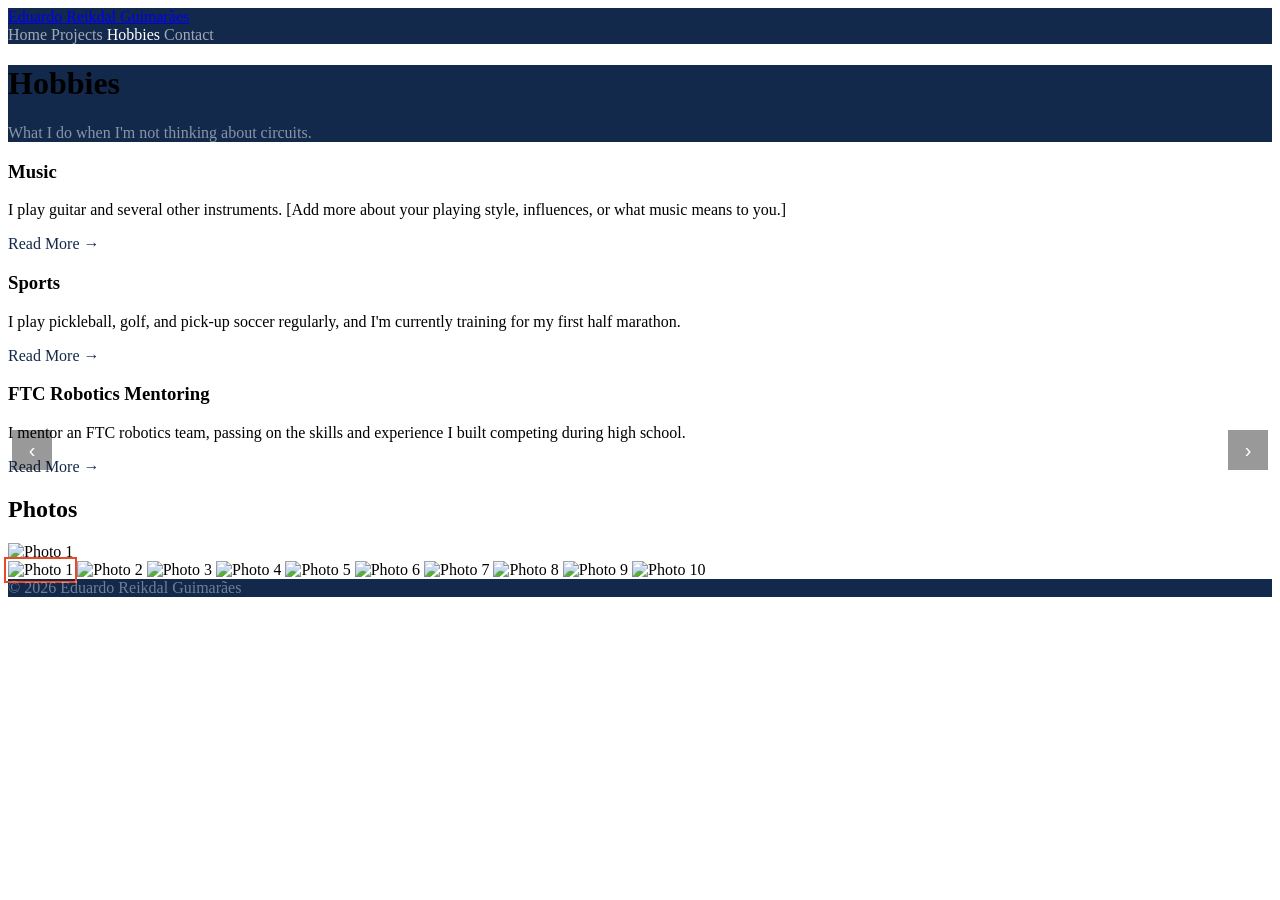
==== off-duty.html @ 83d5f340 "Initial portfolio site HTML/CSS/Tailwind portfolio with pages for projects, hobbies, and contact.  C" ====
<!DOCTYPE html>
<html lang="en">
<head>
  <meta charset="UTF-8" />
  <meta name="viewport" content="width=device-width, initial-scale=1.0" />
  <title>Hobbies — Eduardo Reikdal Guimaraes</title>
  <script src="https://cdn.tailwindcss.com"></script>
  <link rel="stylesheet" href="style.css" />
  <style>
    .thumb-active {
      outline: 2px solid var(--orange);
      outline-offset: 2px;
    }
    .carousel-btn {
      position: absolute;
      top: 50%;
      transform: translateY(-50%);
      background: rgba(0, 0, 0, 0.4);
      color: white;
      border: none;
      width: 2.5rem;
      height: 2.5rem;
      display: flex;
      align-items: center;
      justify-content: center;
      cursor: pointer;
      transition: background 0.15s;
      font-size: 1.25rem;
      line-height: 1;
    }
    .carousel-btn:hover {
      background: rgba(0, 0, 0, 0.65);
    }
  </style>
</head>
<body class="bg-white text-gray-900 font-sans">

  <!-- NAV -->
  <header style="background-color: var(--navy);" class="px-6 py-4">
    <div class="max-w-3xl mx-auto flex items-center justify-between">
      <a href="index.html" class="text-white font-semibold text-sm hover:opacity-80">
        Eduardo Reikdal Guimarães
      </a>
      <nav class="flex gap-6 text-sm">
        <a href="index.html"    class="nav-link">Home</a>
        <a href="projects.html" class="nav-link">Projects</a>
        <a href="off-duty.html" class="nav-link nav-link--active">Hobbies</a>
        <a href="contact.html"  class="nav-link">Contact</a>
      </nav>
    </div>
  </header>

  <!-- PAGE HEADER -->
  <div style="background-color: var(--navy);" class="px-6 pt-10 pb-14 border-t border-white/10">
    <div class="max-w-3xl mx-auto">
      <h1 class="text-3xl font-semibold text-white mb-2">Hobbies</h1>
      <p class="text-sm" style="color: rgba(255,255,255,0.5);">
        What I do when I'm not thinking about circuits.
      </p>
    </div>
  </div>

  <!-- ═══════════════════════════════════════════════════════
       HOBBY BLURBS
       ═══════════════════════════════════════════════════════ -->
  <section class="max-w-3xl mx-auto px-6 py-16">
    <div class="grid gap-8 sm:grid-cols-2">

      <div class="flex flex-col">
        <h3 class="text-sm font-semibold text-gray-800 mb-2">Music</h3>
        <p class="text-sm leading-relaxed text-gray-500 mb-3">
          I play guitar and several other instruments. [Add more about your playing style, influences, or what music means to you.]
        </p>
        <a href="hobbies/music.html" class="text-sm mt-auto card-link">Read More →</a>
      </div>

      <div class="flex flex-col">
        <h3 class="text-sm font-semibold text-gray-800 mb-2">Sports</h3>
        <p class="text-sm leading-relaxed text-gray-500 mb-3">
          I play pickleball, golf, and pick-up soccer regularly, and I'm currently training for my first half marathon.
        </p>
        <a href="hobbies/sports.html" class="text-sm mt-auto card-link">Read More →</a>
      </div>

      <div class="flex flex-col">
        <h3 class="text-sm font-semibold text-gray-800 mb-2">FTC Robotics Mentoring</h3>
        <p class="text-sm leading-relaxed text-gray-500 mb-3">
          I mentor an FTC robotics team, passing on the skills and experience I built competing during high school.
        </p>
        <a href="hobbies/ftc-mentoring.html" class="text-sm mt-auto card-link">Read More →</a>
      </div>

    </div>
  </section>

  <!-- ═══════════════════════════════════════════════════════
       PHOTO CAROUSEL
       ═══════════════════════════════════════════════════════ -->
  <section class="max-w-3xl mx-auto px-6 py-16 border-t border-gray-100">
    <h2 class="text-xs font-semibold uppercase tracking-widest text-gray-400 mb-6">Photos</h2>

    <!-- Main image display -->
    <div class="relative" id="carousel">
      <img
        id="carousel-main"
        src="assets/images/placeholder.jpg"
        alt="Hobby photo"
        class="w-full aspect-video object-cover bg-gray-100 block"
      />
      <!-- Caption overlay -->
      <div
        id="carousel-caption"
        class="absolute bottom-0 left-0 right-0 px-4 py-2 text-xs text-white"
        style="background: rgba(0,0,0,0.35);"
      ></div>
      <!-- Prev / Next buttons -->
      <button class="carousel-btn" style="left: 0.75rem;" onclick="carouselStep(-1)" aria-label="Previous photo">&#8249;</button>
      <button class="carousel-btn" style="right: 0.75rem;" onclick="carouselStep(1)" aria-label="Next photo">&#8250;</button>
    </div>

    <!-- Thumbnail strip -->
    <!-- [ADD more <img> tags here as you add photos. Keep src, alt, and onclick index in sync.] -->
    <div id="carousel-thumbs" class="flex gap-2 mt-3 overflow-x-auto pb-1">
      <img src="assets/images/placeholder.jpg" alt="Photo 1"  class="w-16 h-16 object-cover flex-shrink-0 cursor-pointer bg-gray-100" onclick="carouselGo(0)" />
      <img src="assets/images/placeholder.jpg" alt="Photo 2"  class="w-16 h-16 object-cover flex-shrink-0 cursor-pointer bg-gray-100" onclick="carouselGo(1)" />
      <img src="assets/images/placeholder.jpg" alt="Photo 3"  class="w-16 h-16 object-cover flex-shrink-0 cursor-pointer bg-gray-100" onclick="carouselGo(2)" />
      <img src="assets/images/placeholder.jpg" alt="Photo 4"  class="w-16 h-16 object-cover flex-shrink-0 cursor-pointer bg-gray-100" onclick="carouselGo(3)" />
      <img src="assets/images/placeholder.jpg" alt="Photo 5"  class="w-16 h-16 object-cover flex-shrink-0 cursor-pointer bg-gray-100" onclick="carouselGo(4)" />
      <img src="assets/images/placeholder.jpg" alt="Photo 6"  class="w-16 h-16 object-cover flex-shrink-0 cursor-pointer bg-gray-100" onclick="carouselGo(5)" />
      <img src="assets/images/placeholder.jpg" alt="Photo 7"  class="w-16 h-16 object-cover flex-shrink-0 cursor-pointer bg-gray-100" onclick="carouselGo(6)" />
      <img src="assets/images/placeholder.jpg" alt="Photo 8"  class="w-16 h-16 object-cover flex-shrink-0 cursor-pointer bg-gray-100" onclick="carouselGo(7)" />
      <img src="assets/images/placeholder.jpg" alt="Photo 9"  class="w-16 h-16 object-cover flex-shrink-0 cursor-pointer bg-gray-100" onclick="carouselGo(8)" />
      <img src="assets/images/placeholder.jpg" alt="Photo 10" class="w-16 h-16 object-cover flex-shrink-0 cursor-pointer bg-gray-100" onclick="carouselGo(9)" />
    </div>
  </section>

  <!-- FOOTER -->
  <footer style="background-color: var(--navy);" class="px-6 py-6 mt-8">
    <div class="max-w-3xl mx-auto text-xs" style="color: rgba(255,255,255,0.4);">
      &copy; 2026 Eduardo Reikdal Guimarães
    </div>
  </footer>

  <script>
    // [UPDATE captions array to match your actual photos, in order]
    const captions = [
      '',
      '',
      '',
      '',
      '',
      '',
      '',
      '',
      '',
      '',
    ];

    let current = 0;
    let timer;

    const mainImg  = document.getElementById('carousel-main');
    const captionEl = document.getElementById('carousel-caption');
    const thumbs   = document.querySelectorAll('#carousel-thumbs img');
    const total    = thumbs.length;

    function carouselGo(index) {
      thumbs[current].classList.remove('thumb-active');
      current = (index + total) % total;
      mainImg.src = thumbs[current].src;
      mainImg.alt = thumbs[current].alt;
      captionEl.textContent = captions[current] || '';
      thumbs[current].classList.add('thumb-active');
      thumbs[current].scrollIntoView({ behavior: 'smooth', block: 'nearest', inline: 'nearest' });
      resetTimer();
    }

    function carouselStep(dir) { carouselGo(current + dir); }

    function resetTimer() {
      clearInterval(timer);
      timer = setInterval(() => carouselStep(1), 4000);
    }

    document.getElementById('carousel').addEventListener('mouseenter', () => clearInterval(timer));
    document.getElementById('carousel').addEventListener('mouseleave', resetTimer);

    carouselGo(0);
  </script>

</body>
</html>
---- style.css ----
/* ═══════════════════════════════════════════════════════════
   Shared styles — supplements Tailwind CDN utilities
   Colors: Navy (#13294B) primary · White secondary · Illini Orange (#E84A27) accent (hover/CTA only)
   ═══════════════════════════════════════════════════════════ */

:root {
  --navy:  #13294B;
  --orange: #E84A27;
}

html {
  scroll-behavior: smooth;
}

/* ── Navigation ─────────────────────────────────────────────
   Default: dim white  |  Hover: orange  |  Active: full white
   ─────────────────────────────────────────────────────────── */
.nav-link {
  color: rgba(255, 255, 255, 0.6);
  text-decoration: none;
  transition: color 0.15s;
}
.nav-link:hover {
  color: var(--orange);
}
.nav-link--active {
  color: #ffffff;
}

/* ── CTA Buttons ────────────────────────────────────────────
   Used only on the hero section of index.html.
   Orange appears on hover — the "unique scenario" for the accent color.
   ─────────────────────────────────────────────────────────── */
.btn-primary {
  display: inline-block;
  padding: 0.6rem 1.375rem;
  background: #ffffff;
  color: var(--navy);
  font-size: 0.875rem;
  font-weight: 500;
  border: 2px solid #ffffff;
  text-decoration: none;
  transition: background 0.15s, border-color 0.15s, color 0.15s;
}
.btn-primary:hover {
  background: var(--orange);
  border-color: var(--orange);
  color: #ffffff;
}

.btn-secondary {
  display: inline-block;
  padding: 0.6rem 1.375rem;
  background: transparent;
  color: rgba(255, 255, 255, 0.8);
  font-size: 0.875rem;
  font-weight: 500;
  border: 2px solid rgba(255, 255, 255, 0.3);
  text-decoration: none;
  transition: border-color 0.15s, color 0.15s;
}
.btn-secondary:hover {
  border-color: var(--orange);
  color: var(--orange);
}

/* ── Project image / card ───────────────────────────────────
   16:9 ratio matches the 1920×1080 photos that will replace placeholders.
   ─────────────────────────────────────────────────────────── */
.project-img {
  width: 100%;
  aspect-ratio: 16 / 9;
  object-fit: cover;
  background-color: #d1d5db;
  display: block;
}

.card-link {
  color: var(--navy);
  text-decoration: none;
  transition: color 0.15s;
}
.card-link:hover {
  color: var(--orange);
}

/* ── Contact link ───────────────────────────────────────────*/
.contact-link {
  color: var(--navy);
  text-decoration: none;
  transition: color 0.15s;
}
.contact-link:hover {
  color: var(--orange);
}

/* ── Leadership / writing cards ─────────────────────────────
   Shared by both the Leadership section (index.html) and
   the Creative Writing section (off-duty.html).
   ─────────────────────────────────────────────────────────── */
.leadership-card {
  border: 1px solid #e5e7eb;
  padding: 1.25rem 1.5rem;
}
.leadership-card__title {
  font-size: 0.875rem;
  font-weight: 600;
  color: var(--navy);
  margin-bottom: 0.5rem;
}
.leadership-card__body {
  font-size: 0.875rem;
  color: #6b7280;
  line-height: 1.65;
}

/* ── Embed placeholders ─────────────────────────────────────
   Used in off-duty.html for audio and video slots.
   Replace the inner placeholder text with real <audio>/<video>/iframe.
   ─────────────────────────────────────────────────────────── */
.embed-placeholder {
  width: 100%;
  aspect-ratio: 16 / 9;
  background: #f9fafb;
  border: 2px dashed #d1d5db;
  display: flex;
  align-items: center;
  justify-content: center;
  color: #9ca3af;
  font-size: 0.8125rem;
}
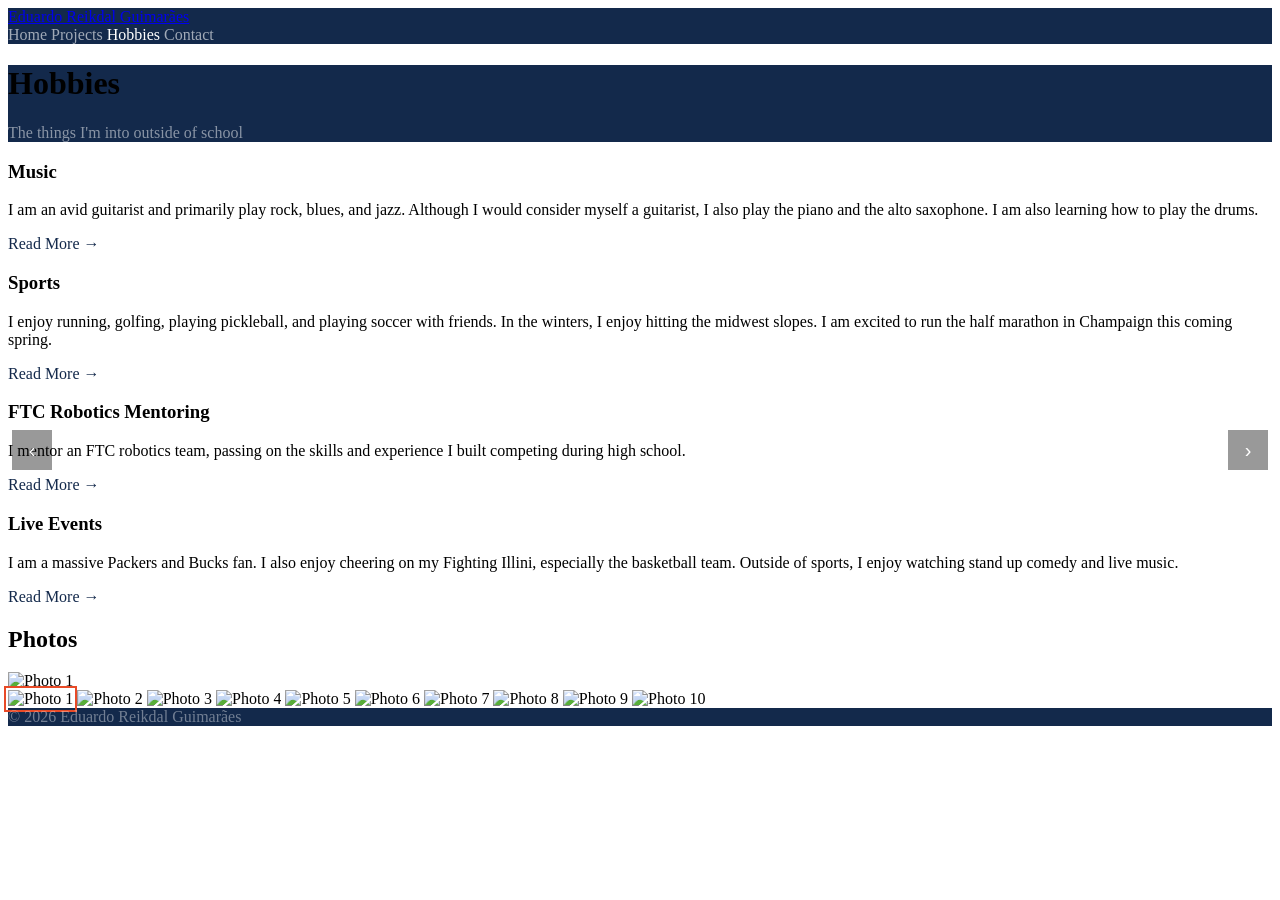
==== commit 9c99d5ca: "Add Live Events hobby page and update content placeholders Co-Authored-By: Claude Sonnet 4.6 <norepl" ====
--- a/off-duty.html
+++ b/off-duty.html
@@ -55,7 +55,7 @@
     <div class="max-w-3xl mx-auto">
       <h1 class="text-3xl font-semibold text-white mb-2">Hobbies</h1>
       <p class="text-sm" style="color: rgba(255,255,255,0.5);">
-        What I do when I'm not thinking about circuits.
+        The things I'm into outside of school
       </p>
     </div>
   </div>
@@ -69,7 +69,7 @@
       <div class="flex flex-col">
         <h3 class="text-sm font-semibold text-gray-800 mb-2">Music</h3>
         <p class="text-sm leading-relaxed text-gray-500 mb-3">
-          I play guitar and several other instruments. [Add more about your playing style, influences, or what music means to you.]
+          I am an avid guitarist and primarily play rock, blues, and jazz. Although I would consider myself a guitarist, I also play the piano and the alto saxophone. I am also learning how to play the drums.
         </p>
         <a href="hobbies/music.html" class="text-sm mt-auto card-link">Read More →</a>
       </div>
@@ -77,7 +77,7 @@
       <div class="flex flex-col">
         <h3 class="text-sm font-semibold text-gray-800 mb-2">Sports</h3>
         <p class="text-sm leading-relaxed text-gray-500 mb-3">
-          I play pickleball, golf, and pick-up soccer regularly, and I'm currently training for my first half marathon.
+          I enjoy running, golfing, playing pickleball, and playing soccer with friends. In the winters, I enjoy hitting the midwest slopes. I am excited to run the half marathon in Champaign this coming spring.
         </p>
         <a href="hobbies/sports.html" class="text-sm mt-auto card-link">Read More →</a>
       </div>
@@ -88,6 +88,14 @@
           I mentor an FTC robotics team, passing on the skills and experience I built competing during high school.
         </p>
         <a href="hobbies/ftc-mentoring.html" class="text-sm mt-auto card-link">Read More →</a>
+      </div>
+
+      <div class="flex flex-col">
+        <h3 class="text-sm font-semibold text-gray-800 mb-2">Live Events</h3>
+        <p class="text-sm leading-relaxed text-gray-500 mb-3">
+          I am a massive Packers and Bucks fan. I also enjoy cheering on my Fighting Illini, especially the basketball team. Outside of sports, I enjoy watching stand up comedy and live music.
+        </p>
+        <a href="hobbies/live-events.html" class="text-sm mt-auto card-link">Read More →</a>
       </div>
 
     </div>
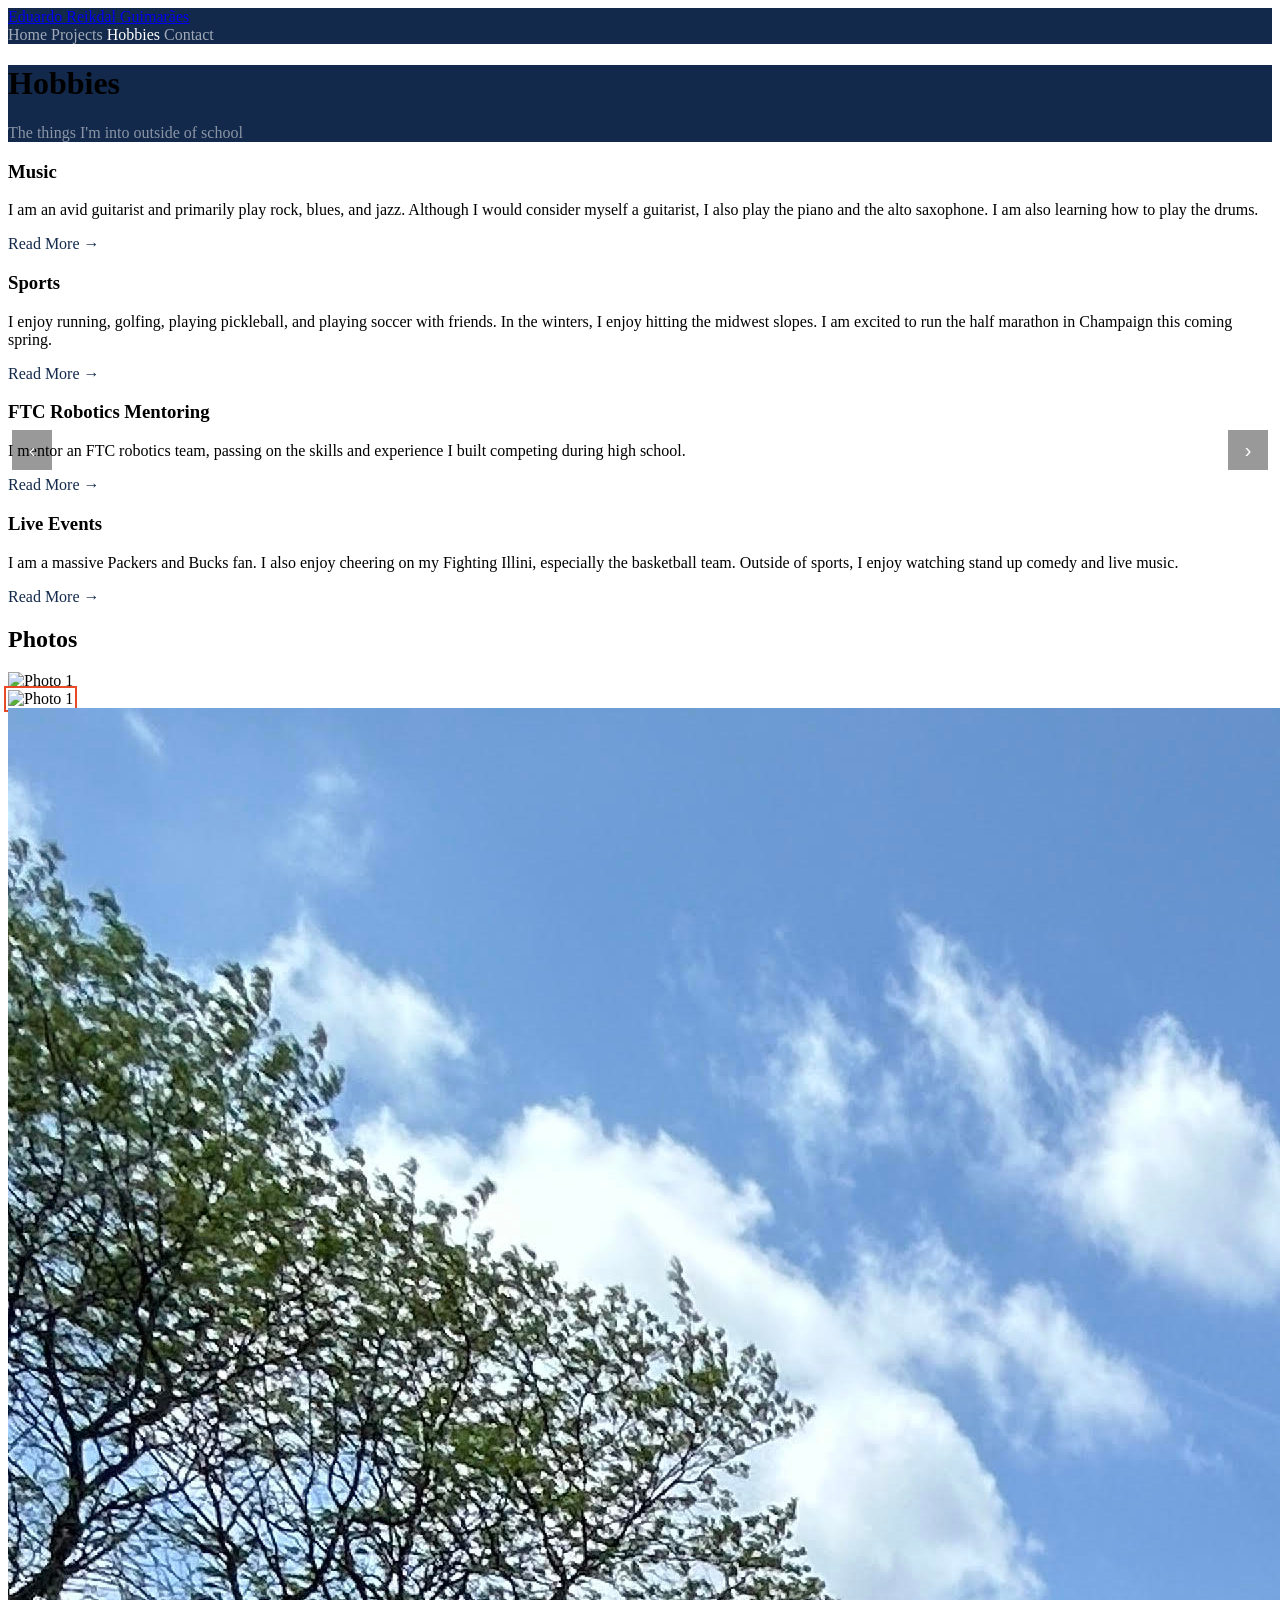
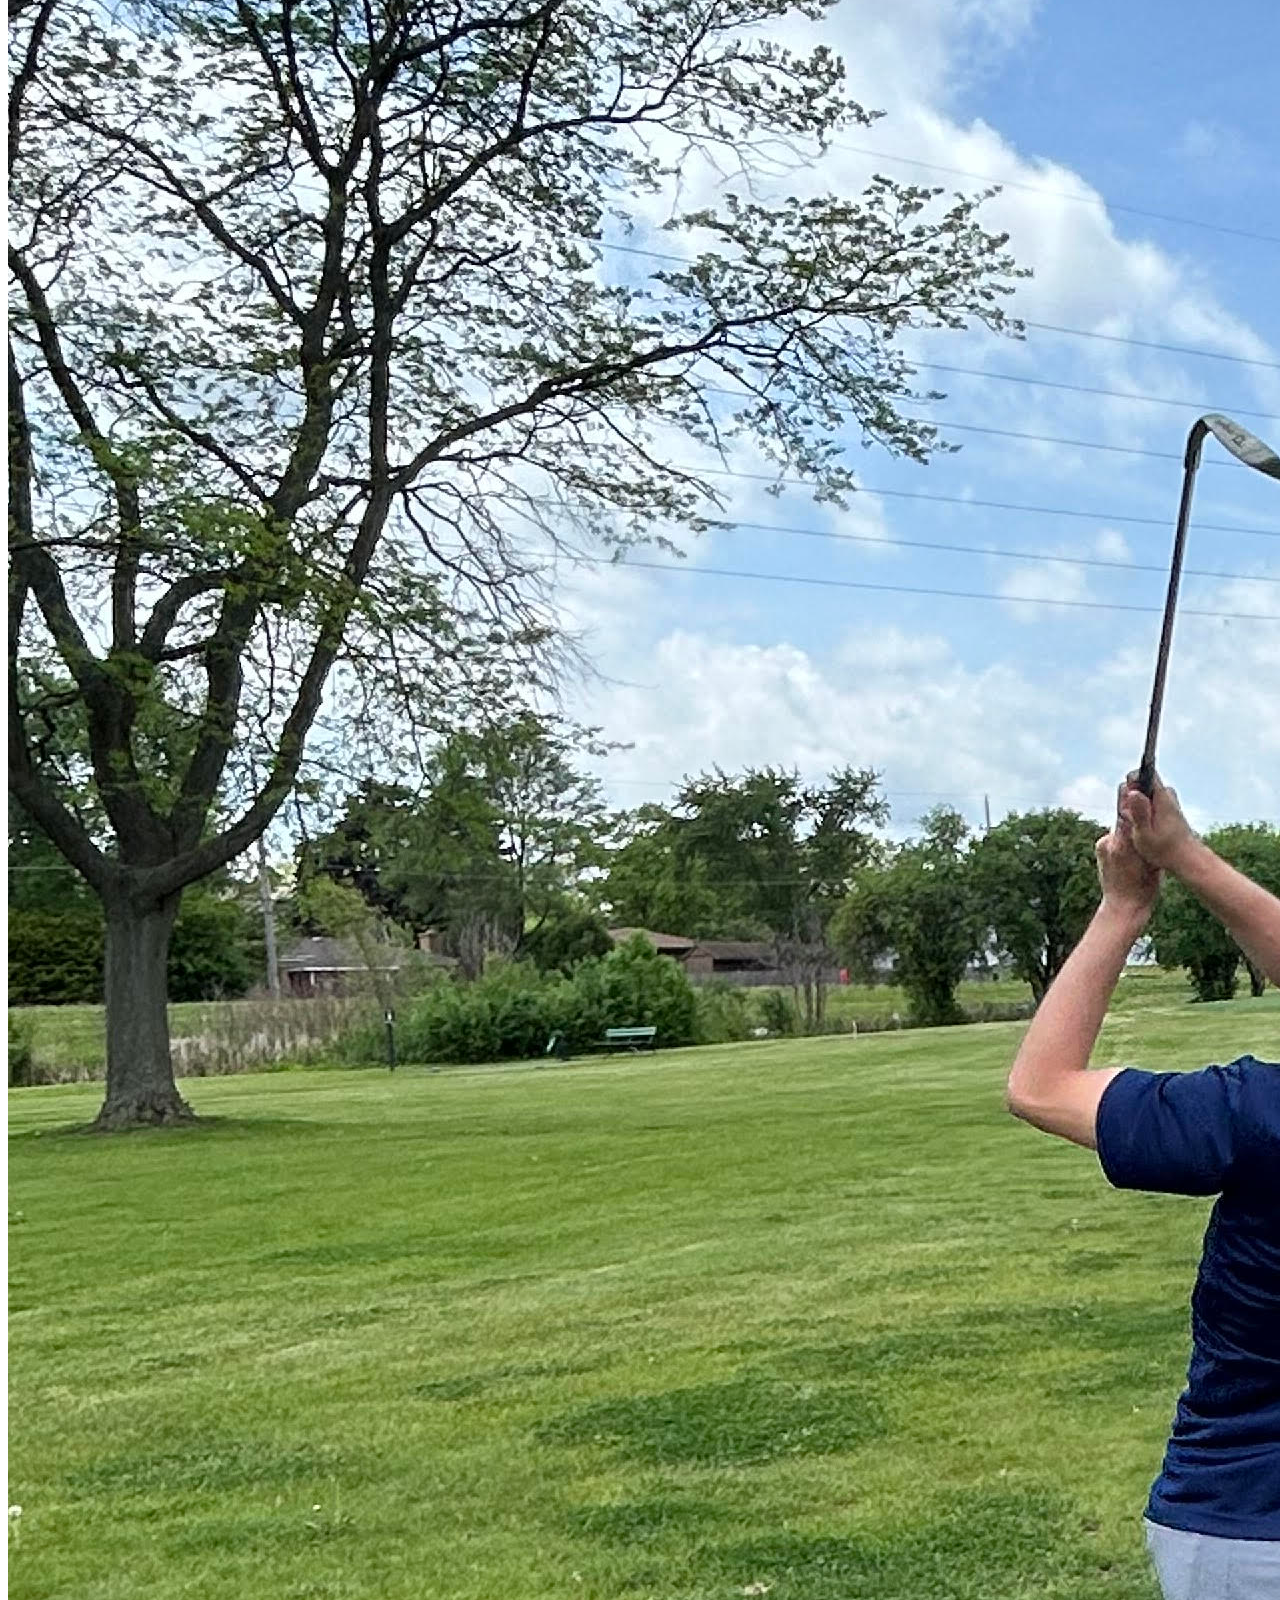
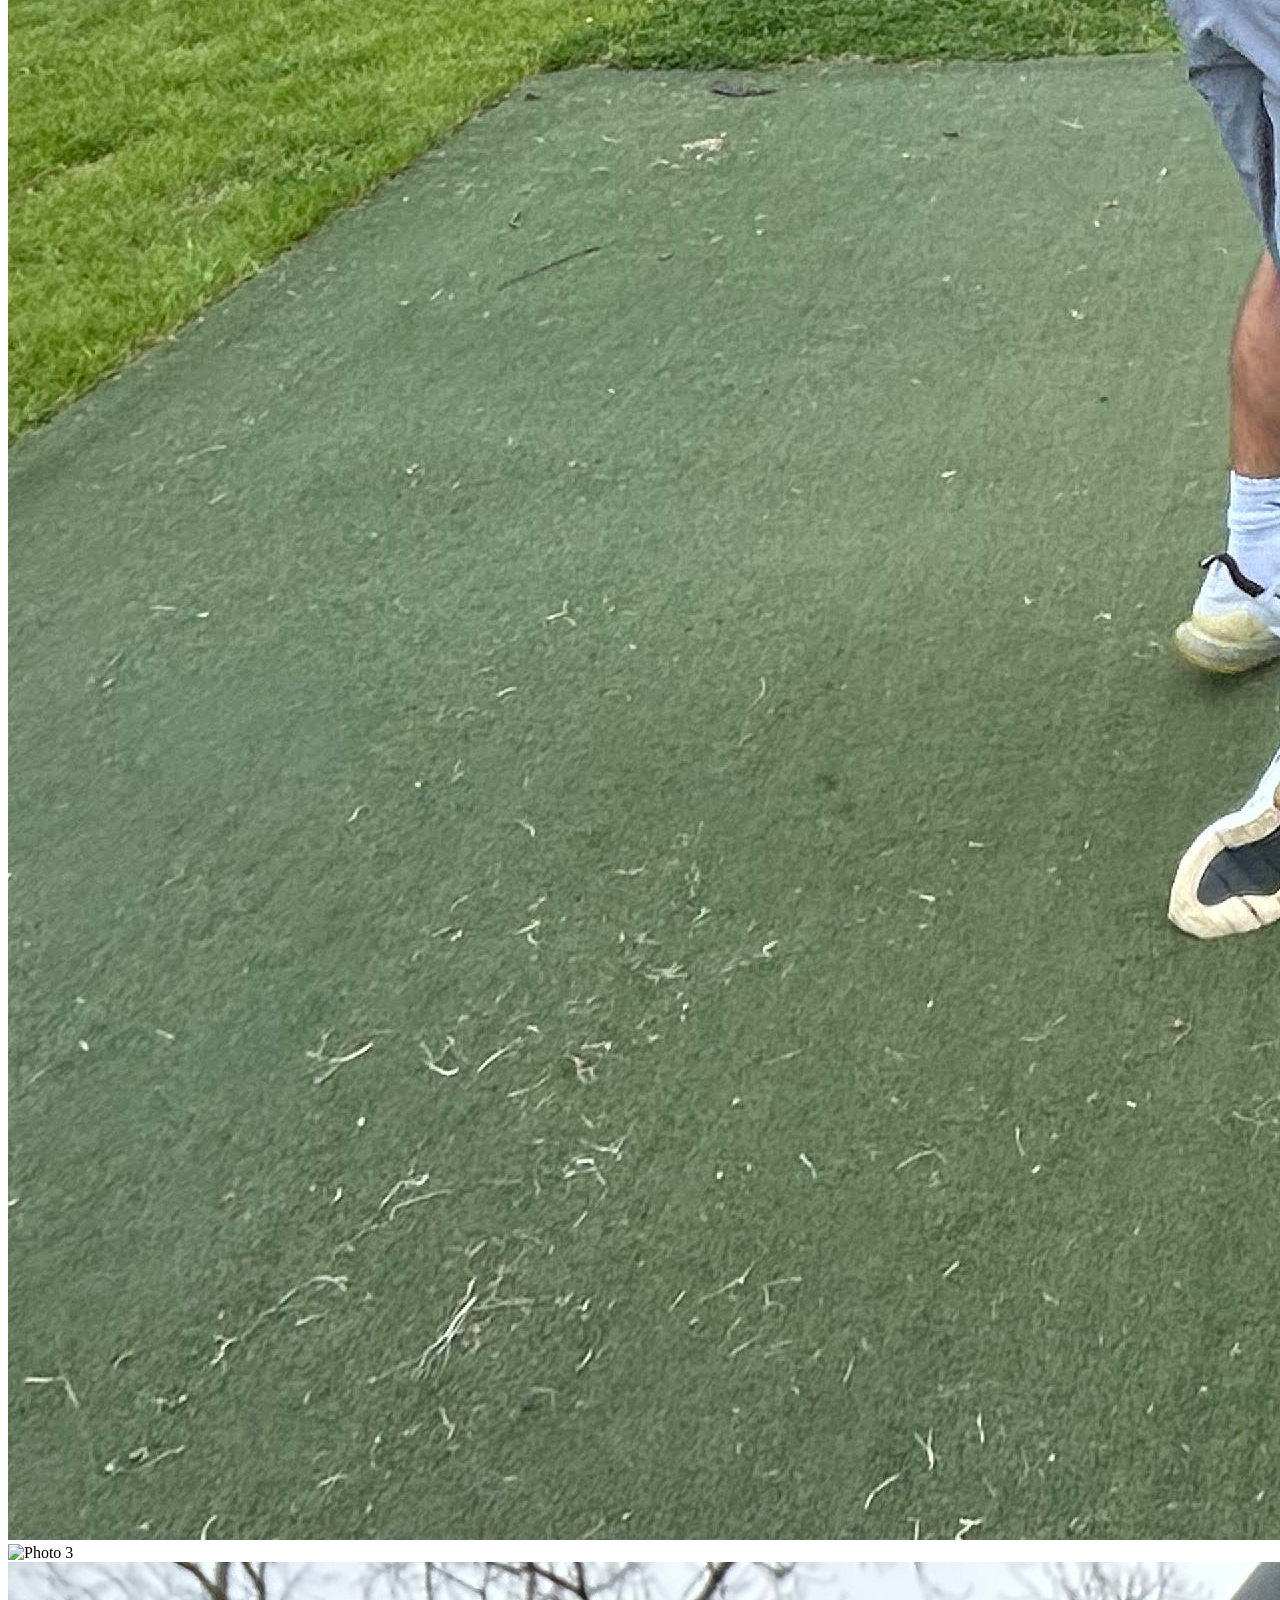
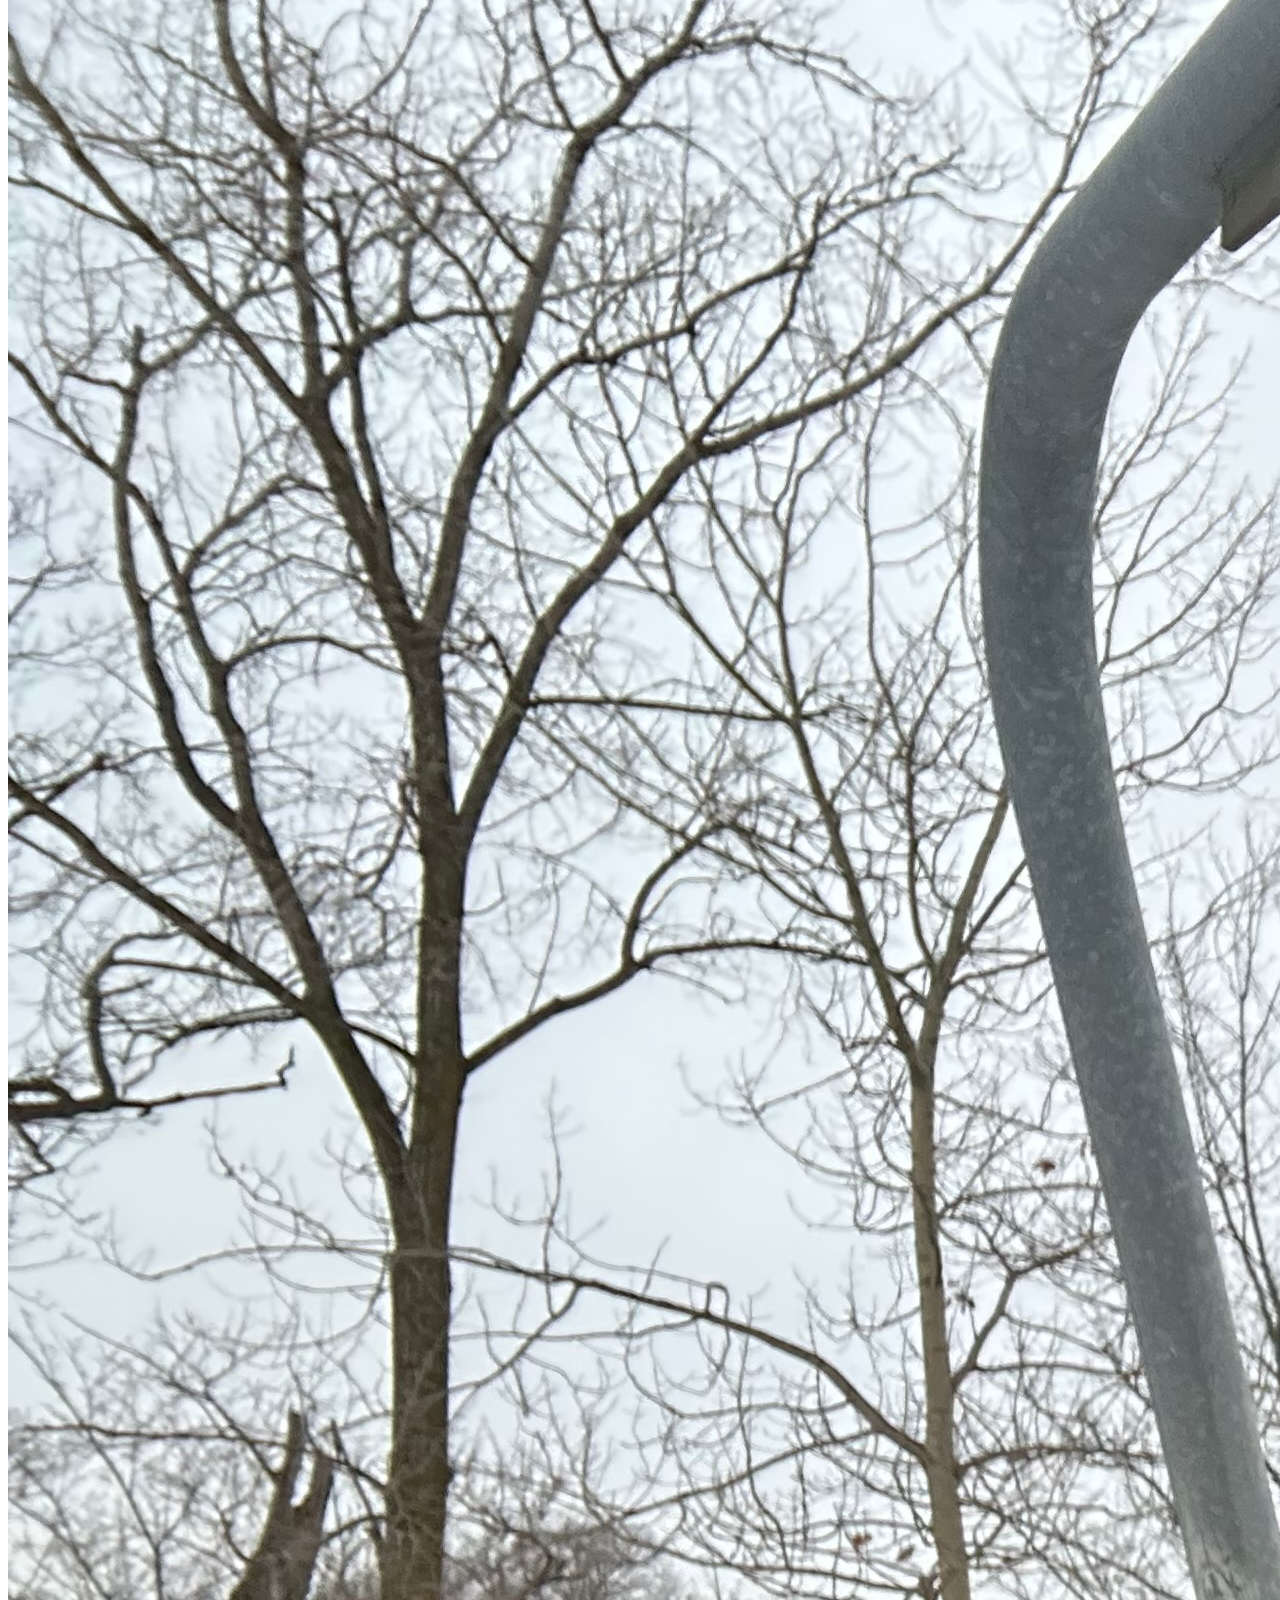
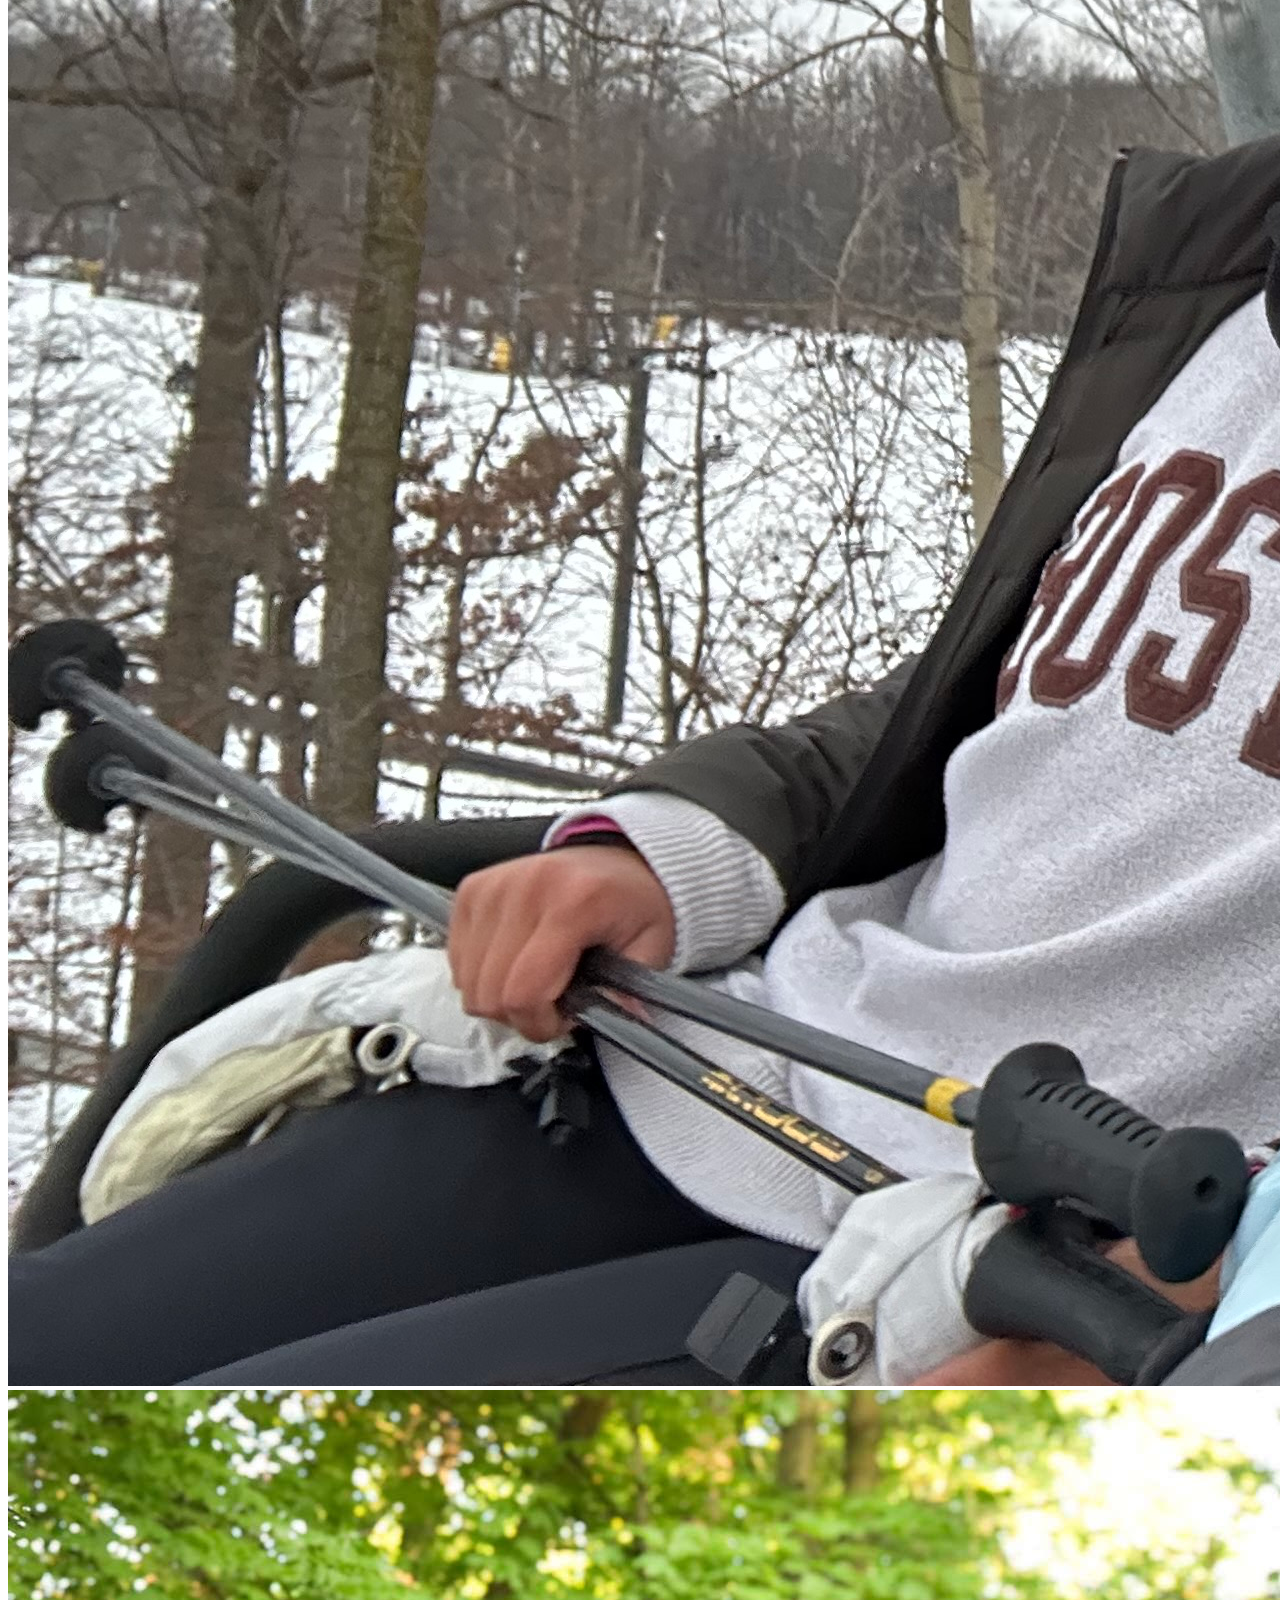
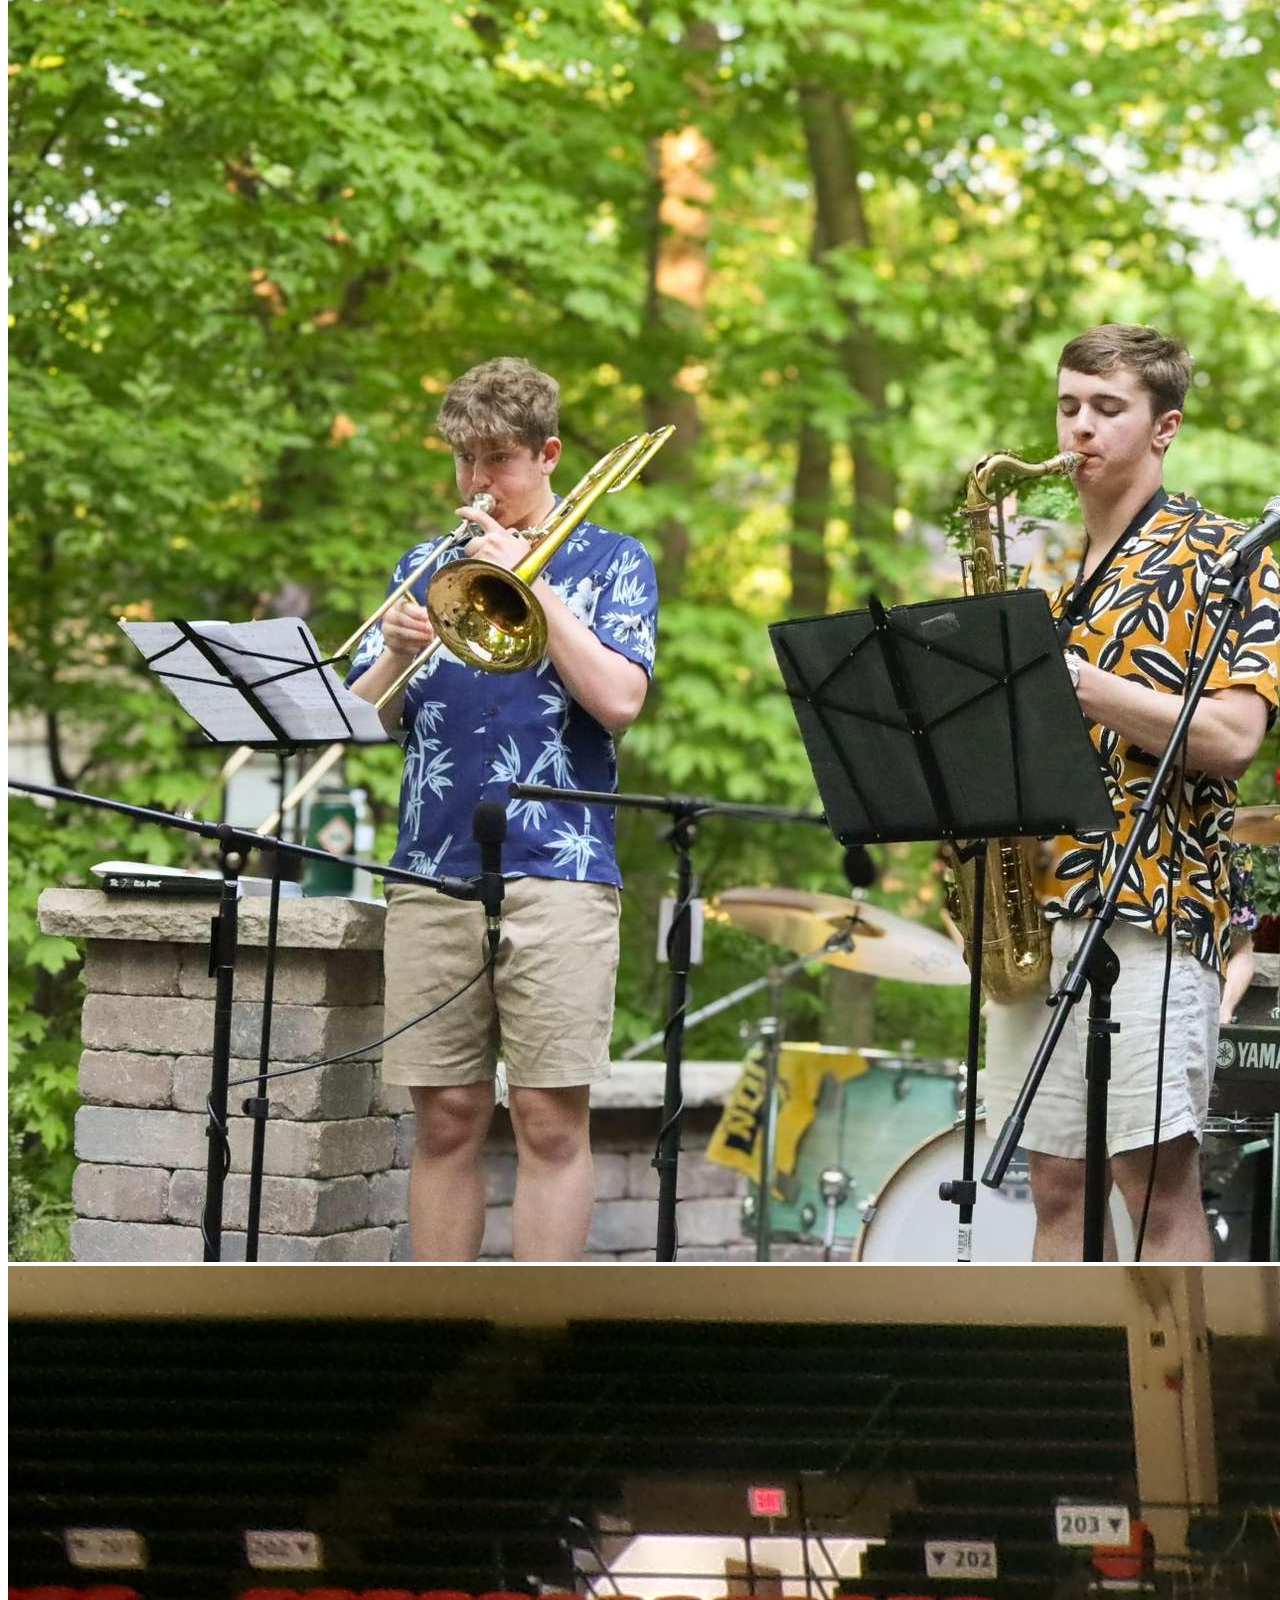
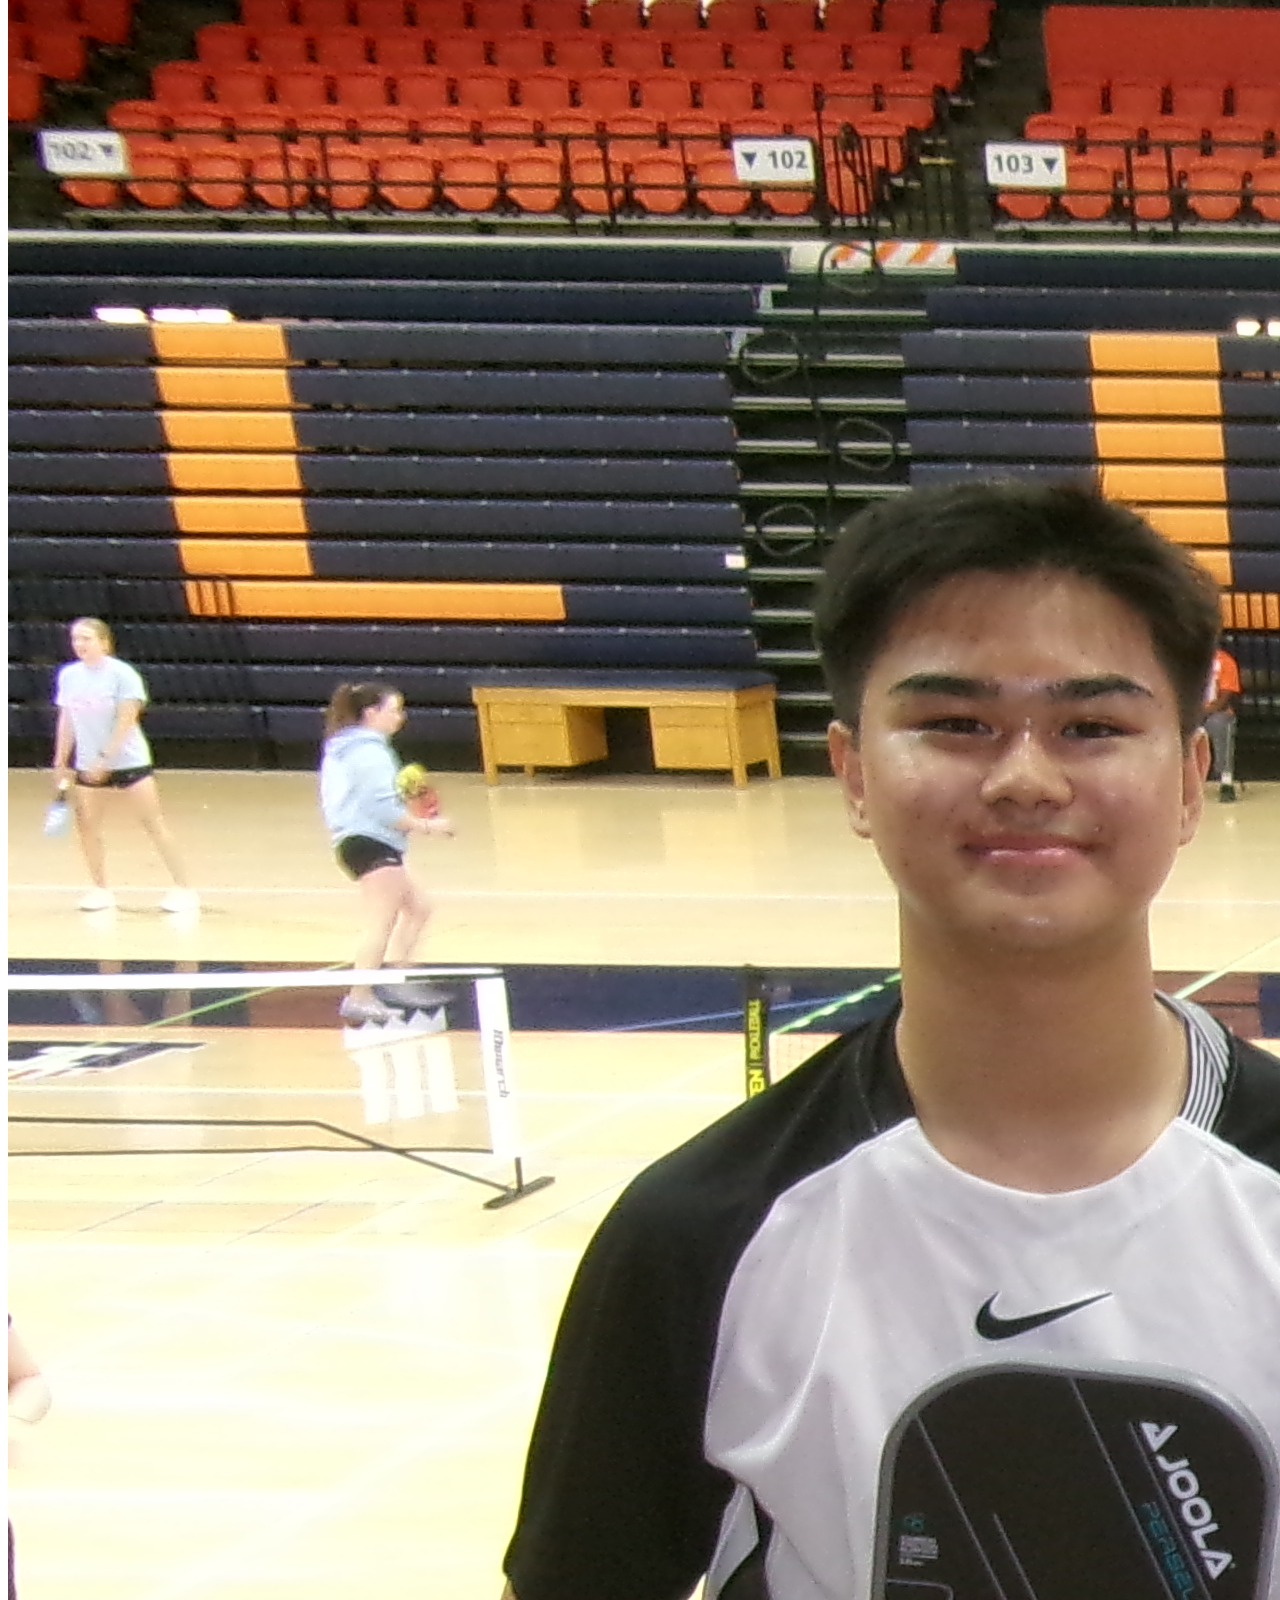
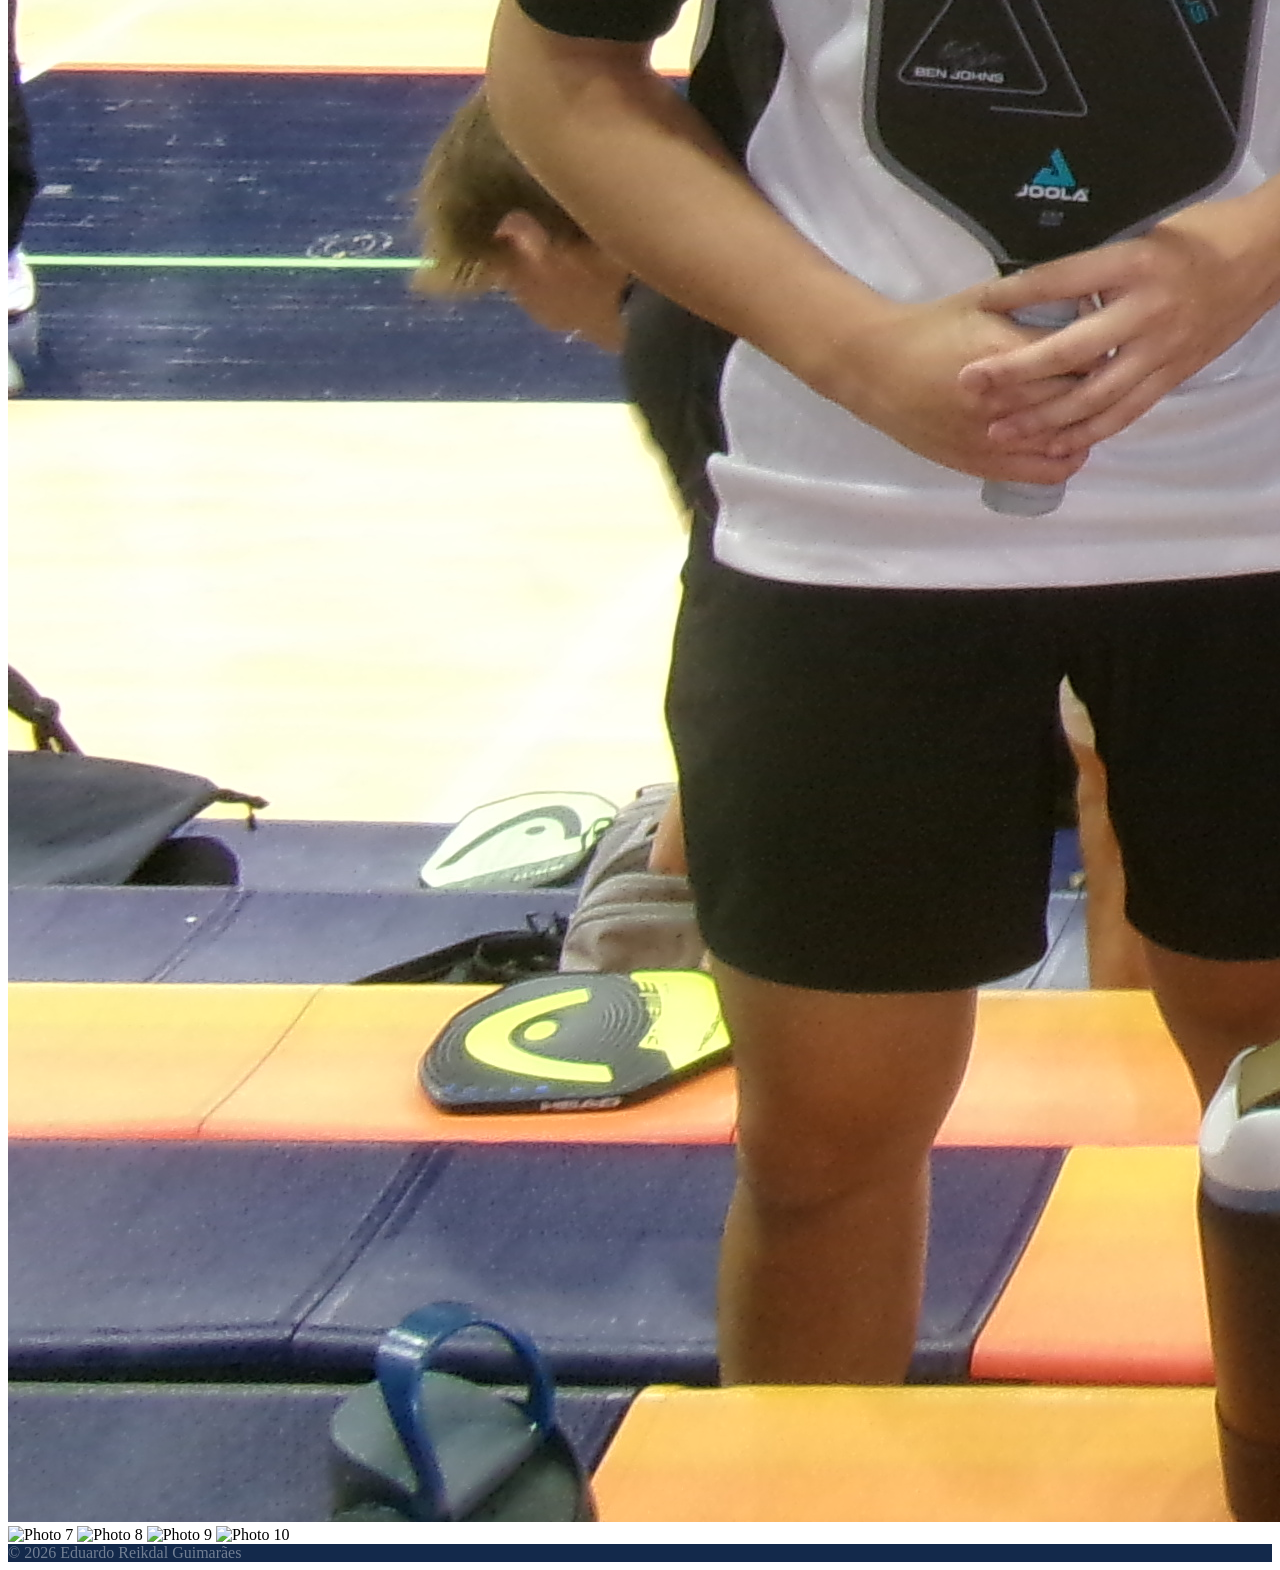
==== commit 7ccb4e36: "Add real headshot and hobby photos, slow down carousel" ====
--- a/off-duty.html
+++ b/off-duty.html
@@ -129,12 +129,12 @@
     <!-- Thumbnail strip -->
     <!-- [ADD more <img> tags here as you add photos. Keep src, alt, and onclick index in sync.] -->
     <div id="carousel-thumbs" class="flex gap-2 mt-3 overflow-x-auto pb-1">
-      <img src="assets/images/placeholder.jpg" alt="Photo 1"  class="w-16 h-16 object-cover flex-shrink-0 cursor-pointer bg-gray-100" onclick="carouselGo(0)" />
-      <img src="assets/images/placeholder.jpg" alt="Photo 2"  class="w-16 h-16 object-cover flex-shrink-0 cursor-pointer bg-gray-100" onclick="carouselGo(1)" />
-      <img src="assets/images/placeholder.jpg" alt="Photo 3"  class="w-16 h-16 object-cover flex-shrink-0 cursor-pointer bg-gray-100" onclick="carouselGo(2)" />
-      <img src="assets/images/placeholder.jpg" alt="Photo 4"  class="w-16 h-16 object-cover flex-shrink-0 cursor-pointer bg-gray-100" onclick="carouselGo(3)" />
-      <img src="assets/images/placeholder.jpg" alt="Photo 5"  class="w-16 h-16 object-cover flex-shrink-0 cursor-pointer bg-gray-100" onclick="carouselGo(4)" />
-      <img src="assets/images/placeholder.jpg" alt="Photo 6"  class="w-16 h-16 object-cover flex-shrink-0 cursor-pointer bg-gray-100" onclick="carouselGo(5)" />
+      <img src="assets/images/hobbies-1.jpg" alt="Photo 1"  class="w-16 h-16 object-cover flex-shrink-0 cursor-pointer bg-gray-100" onclick="carouselGo(0)" />
+      <img src="assets/images/hobbies-2.jpg" alt="Photo 2"  class="w-16 h-16 object-cover flex-shrink-0 cursor-pointer bg-gray-100" onclick="carouselGo(1)" />
+      <img src="assets/images/hobbies-3.jpg" alt="Photo 3"  class="w-16 h-16 object-cover flex-shrink-0 cursor-pointer bg-gray-100" onclick="carouselGo(2)" />
+      <img src="assets/images/hobbies-4.jpg" alt="Photo 4"  class="w-16 h-16 object-cover flex-shrink-0 cursor-pointer bg-gray-100" onclick="carouselGo(3)" />
+      <img src="assets/images/hobbies-5.jpg" alt="Photo 5"  class="w-16 h-16 object-cover flex-shrink-0 cursor-pointer bg-gray-100" onclick="carouselGo(4)" />
+      <img src="assets/images/hobbies-6.jpg" alt="Photo 6"  class="w-16 h-16 object-cover flex-shrink-0 cursor-pointer bg-gray-100" onclick="carouselGo(5)" />
       <img src="assets/images/placeholder.jpg" alt="Photo 7"  class="w-16 h-16 object-cover flex-shrink-0 cursor-pointer bg-gray-100" onclick="carouselGo(6)" />
       <img src="assets/images/placeholder.jpg" alt="Photo 8"  class="w-16 h-16 object-cover flex-shrink-0 cursor-pointer bg-gray-100" onclick="carouselGo(7)" />
       <img src="assets/images/placeholder.jpg" alt="Photo 9"  class="w-16 h-16 object-cover flex-shrink-0 cursor-pointer bg-gray-100" onclick="carouselGo(8)" />
@@ -187,7 +187,7 @@
 
     function resetTimer() {
       clearInterval(timer);
-      timer = setInterval(() => carouselStep(1), 4000);
+      timer = setInterval(() => carouselStep(1), 7000);
     }
 
     document.getElementById('carousel').addEventListener('mouseenter', () => clearInterval(timer));
